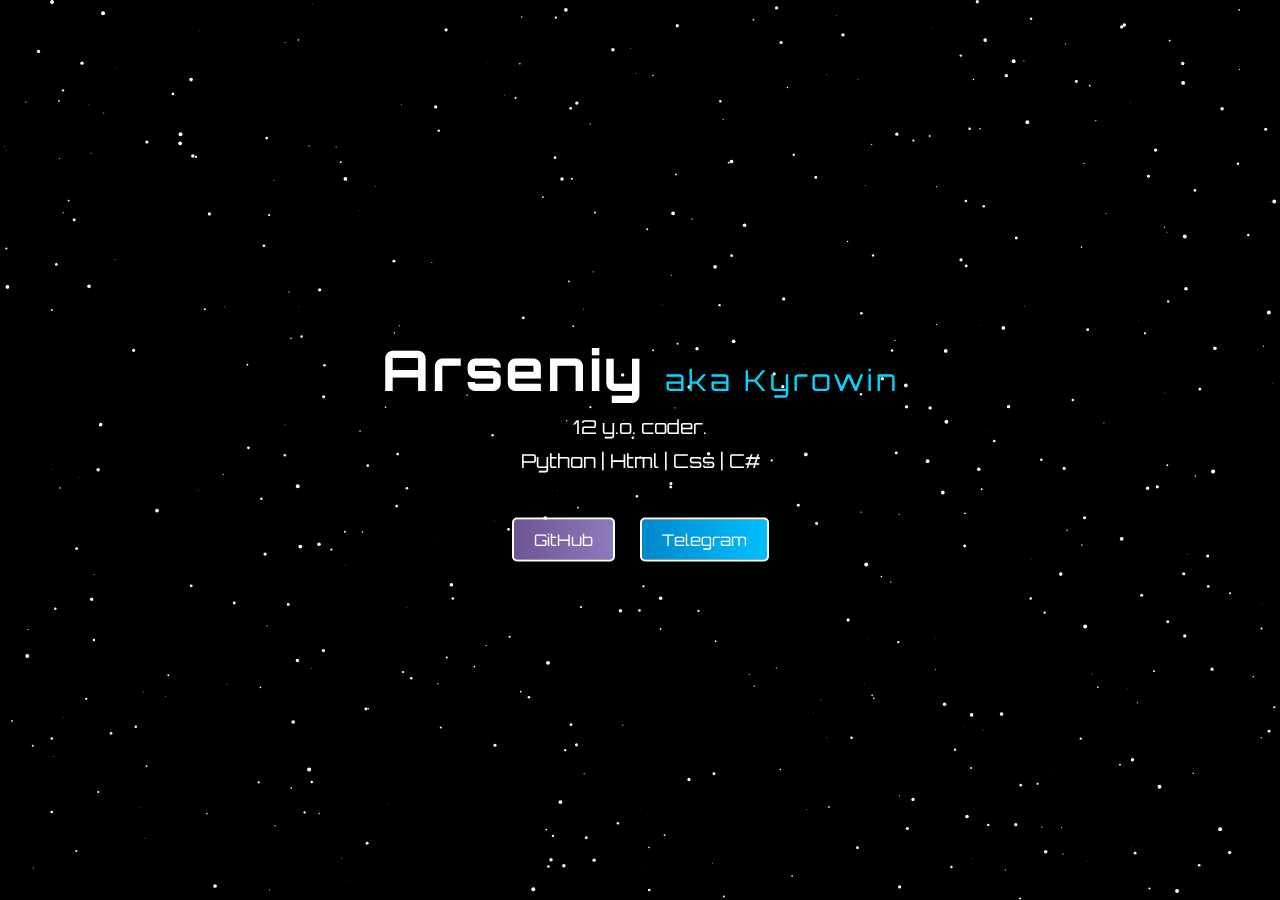
==== index.html @ 9e32da92 "Add files" ====
<!DOCTYPE html>
<html lang="en">
<head>
    <meta charset="UTF-8">
    <meta name="viewport" content="width=device-width, initial-scale=1.0">
    <title>Arseniy's Bio</title>
    <link href="https://fonts.googleapis.com/css2?family=Orbitron:wght@400;700&display=swap" rel="stylesheet">
    <link rel="stylesheet" href="style.css">
</head>
<body>
    <div class="container">
        <h1 class="name">Arseniy <span class="nickname">aka Kyrowin</span></h1>
        <p class="description">12 y.o. coder.</p>
	<p class="description">Python | Html | Css | C#</p>
	<p>&nbsp</p>
        <div class="buttons">
            <a href="https://github.com/kyrowin" target="_blank" class="button github">GitHub</a>
            <a href="https://t.me/Kyrowin" target="_blank" class="button telegram">Telegram</a>
        </div>
    </div>
    <canvas id="stars"></canvas>
    <script src="script.js"></script>
</body>
</html>
---- style.css ----
/* General Styles */
* {
    margin: 0;
    padding: 0;
    box-sizing: border-box;
}

body {
    font-family: 'Orbitron', sans-serif; /* Space-themed font */
    background: black;
    color: white;
    overflow: hidden;
}

.container {
    position: absolute;
    top: 50%;
    left: 50%;
    transform: translate(-50%, -50%);
    text-align: center;
    z-index: 1;
    width: 90%;
}

.name {
    font-size: 3.5rem;
    animation: fadeIn 2s ease-in-out;
    letter-spacing: 3px;
}

.nickname {
    color: #00d9ff;
    font-size: 1.8rem;
    font-weight: 400;
}

.description {
    font-size: 1.2rem;
    margin-top: 10px;
    animation: fadeIn 3s ease-in-out;
}

.buttons {
    margin-top: 20px;
    display: flex;
    justify-content: center;
    flex-wrap: wrap;
    gap: 15px;
}

.button {
    text-decoration: none;
    color: white;
    border: 2px solid white;
    padding: 10px 20px;
    margin: 5px;
    border-radius: 5px;
    transition: 0.3s;
    display: inline-block;
}

.button.github {
    background: linear-gradient(to right, #6e5494, #8c7bbc);
}

.button.telegram {
    background: linear-gradient(to right, #0088cc, #00bfff);
}

.button:hover {
    transform: scale(1.1);
    box-shadow: 0px 0px 20px 5px white;
}

@keyframes fadeIn {
    from {
        opacity: 0;
    }
    to {
        opacity: 1;
    }
}

canvas {
    position: absolute;
    top: 0;
    left: 0;
    width: 100%;
    height: 100%;
}

@media (max-width: 768px) {
    .name {
        font-size: 2.5rem;
    }

    .nickname {
        font-size: 1.5rem;
    }

    .description {
        font-size: 1rem;
    }

    .button {
        padding: 15px;
    }
}
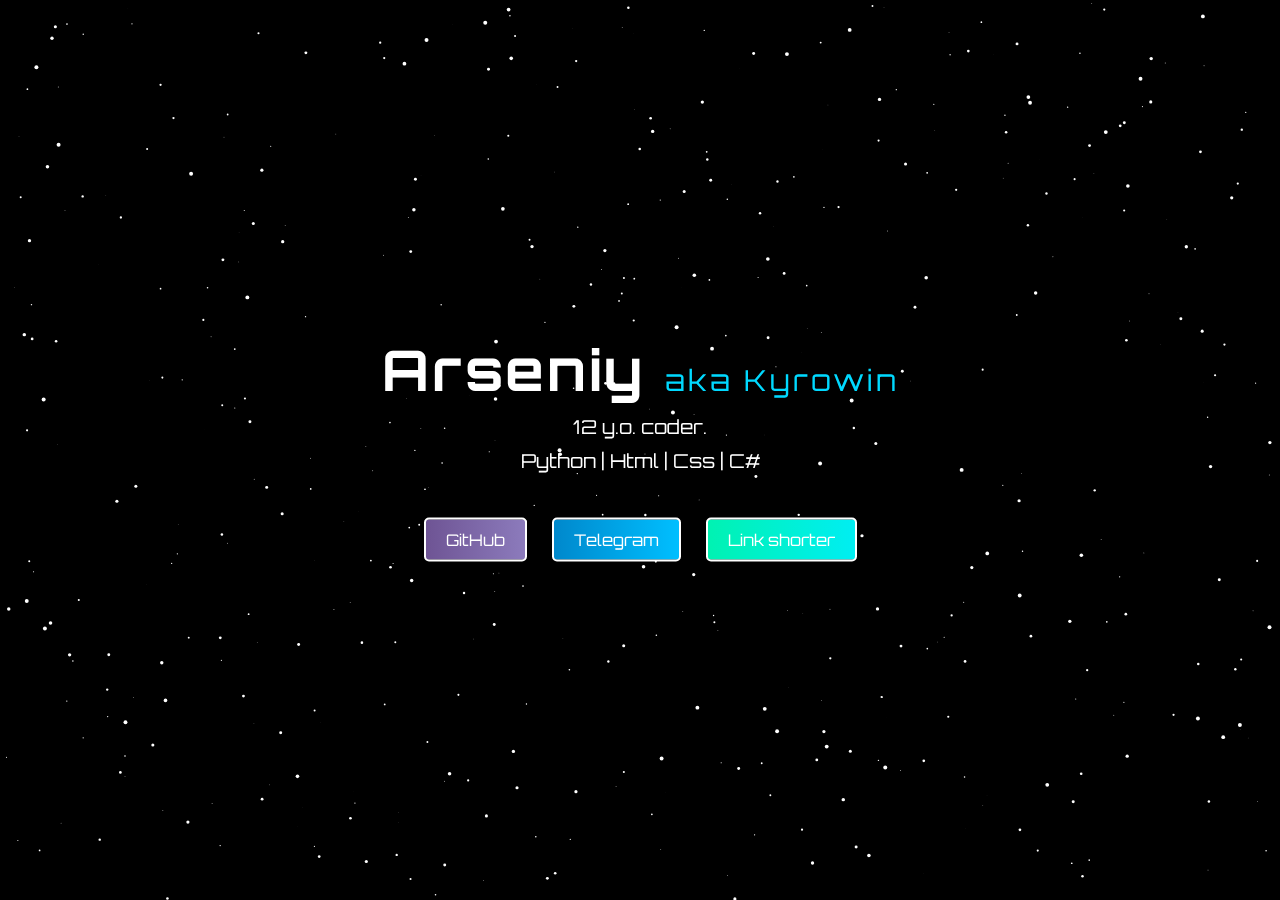
==== commit 51fdd889: "Add link shorter button and style" ====
--- a/index.html
+++ b/index.html
@@ -16,6 +16,7 @@
         <div class="buttons">
             <a href="https://github.com/kyrowin" target="_blank" class="button github">GitHub</a>
             <a href="https://t.me/Kyrowin" target="_blank" class="button telegram">Telegram</a>
+	    <a href="https://short.kyrowin.ru" target="_blank" class="button shorter">Link shorter</a>
         </div>
     </div>
     <canvas id="stars"></canvas>
--- a/style.css
+++ b/style.css
@@ -46,6 +46,7 @@
     justify-content: center;
     flex-wrap: wrap;
     gap: 15px;
+    animation: fadeIn 3s ease-in-out;
 }
 
 .button {
@@ -65,6 +66,10 @@
 
 .button.telegram {
     background: linear-gradient(to right, #0088cc, #00bfff);
+}
+
+.button.shorter {
+    background: linear-gradient(to right, #00f2b2, #00eef2);
 }
 
 .button:hover {
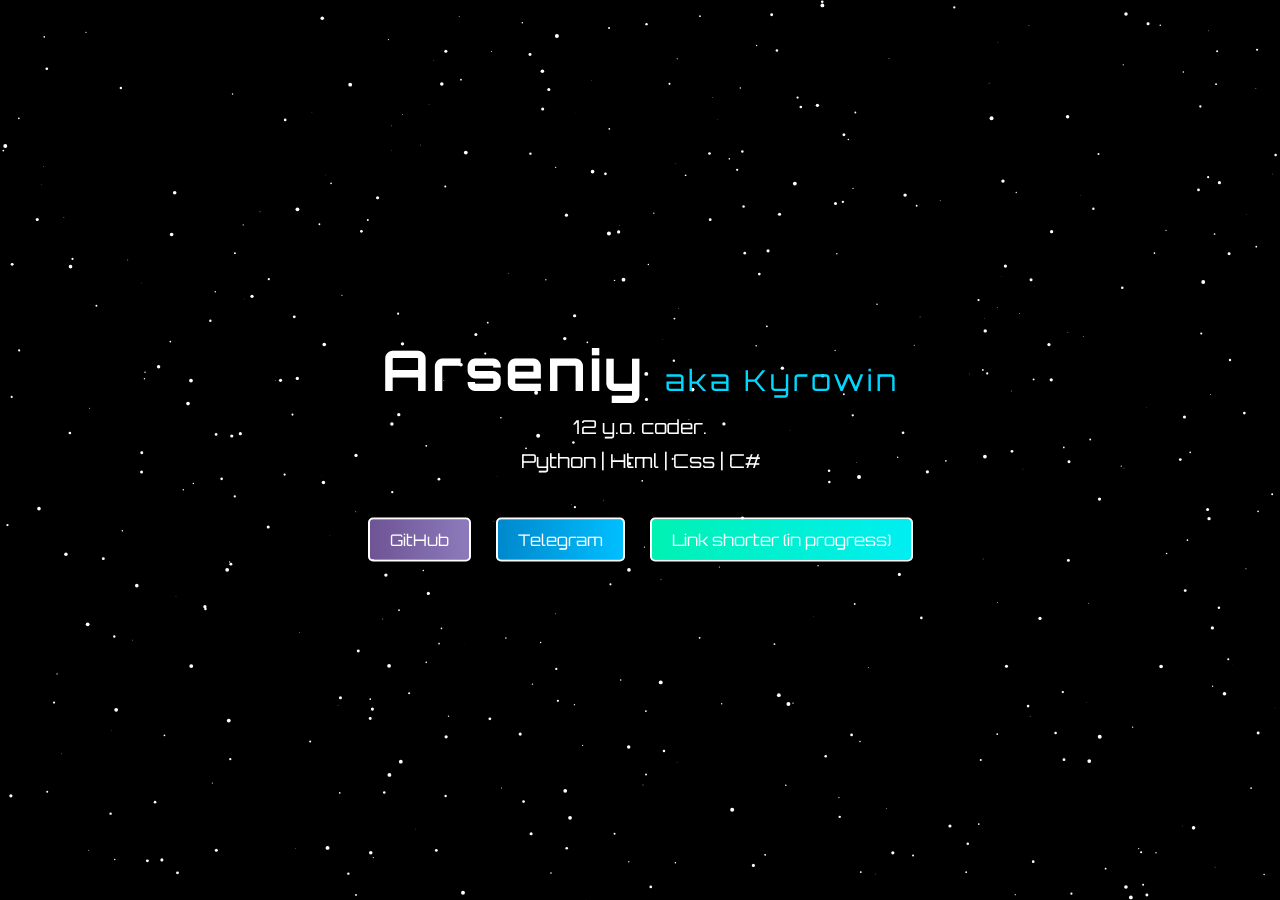
==== commit 53a0e4c9: "не помню что сделал но что то сделал" ====
--- a/index.html
+++ b/index.html
@@ -16,7 +16,7 @@
         <div class="buttons">
             <a href="https://github.com/kyrowin" target="_blank" class="button github">GitHub</a>
             <a href="https://t.me/Kyrowin" target="_blank" class="button telegram">Telegram</a>
-	    <a href="https://short.kyrowin.ru" target="_blank" class="button shorter">Link shorter</a>
+	        <a href="https://short.kyrowin.ru" target="_blank" class="button shorter">Link shorter (in progress)</a>
         </div>
     </div>
     <canvas id="stars"></canvas>
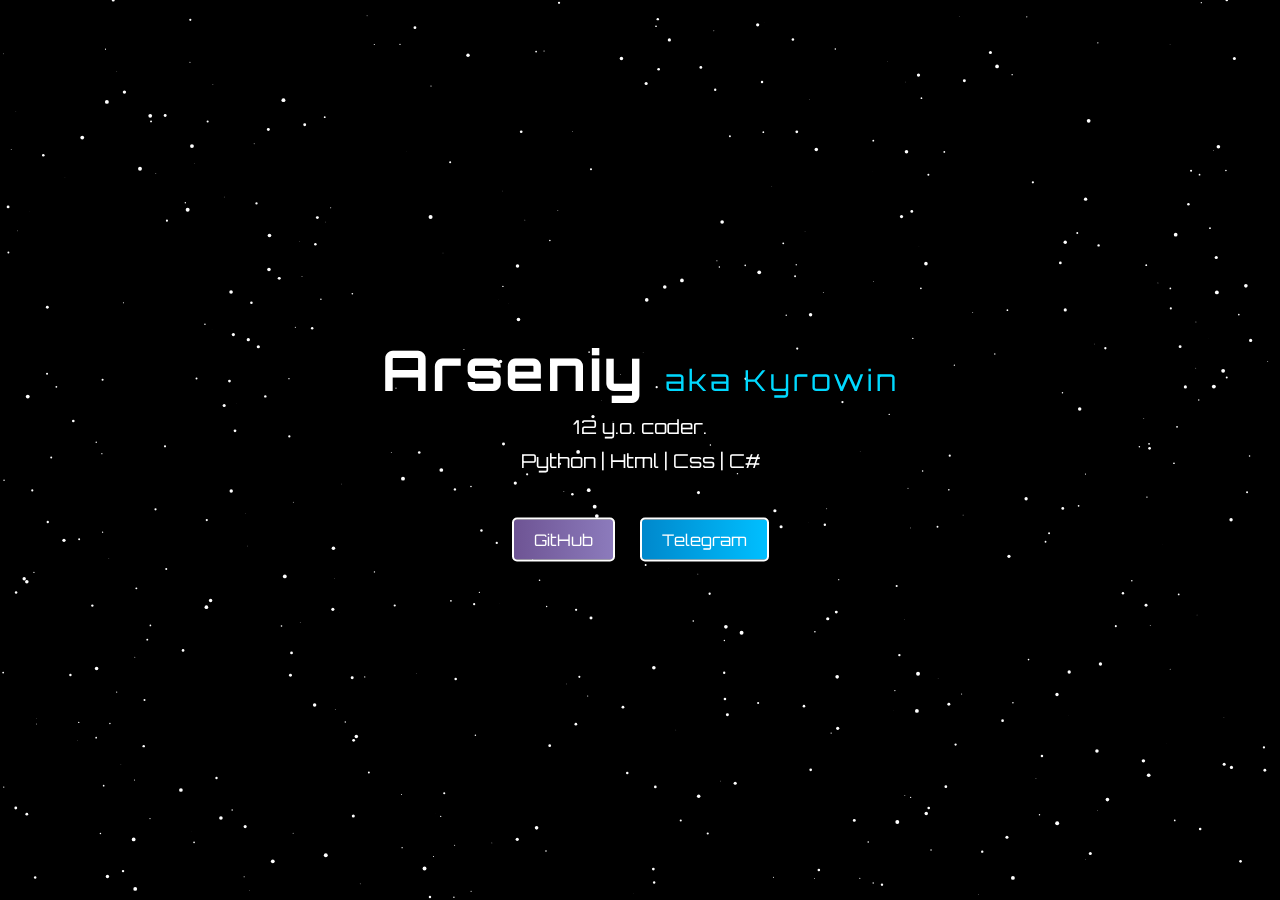
==== commit c7e5a0d9: "Update index.html" ====
--- a/index.html
+++ b/index.html
@@ -16,7 +16,6 @@
         <div class="buttons">
             <a href="https://github.com/kyrowin" target="_blank" class="button github">GitHub</a>
             <a href="https://t.me/Kyrowin" target="_blank" class="button telegram">Telegram</a>
-	        <a href="https://short.kyrowin.ru" target="_blank" class="button shorter">Link shorter (in progress)</a>
         </div>
     </div>
     <canvas id="stars"></canvas>
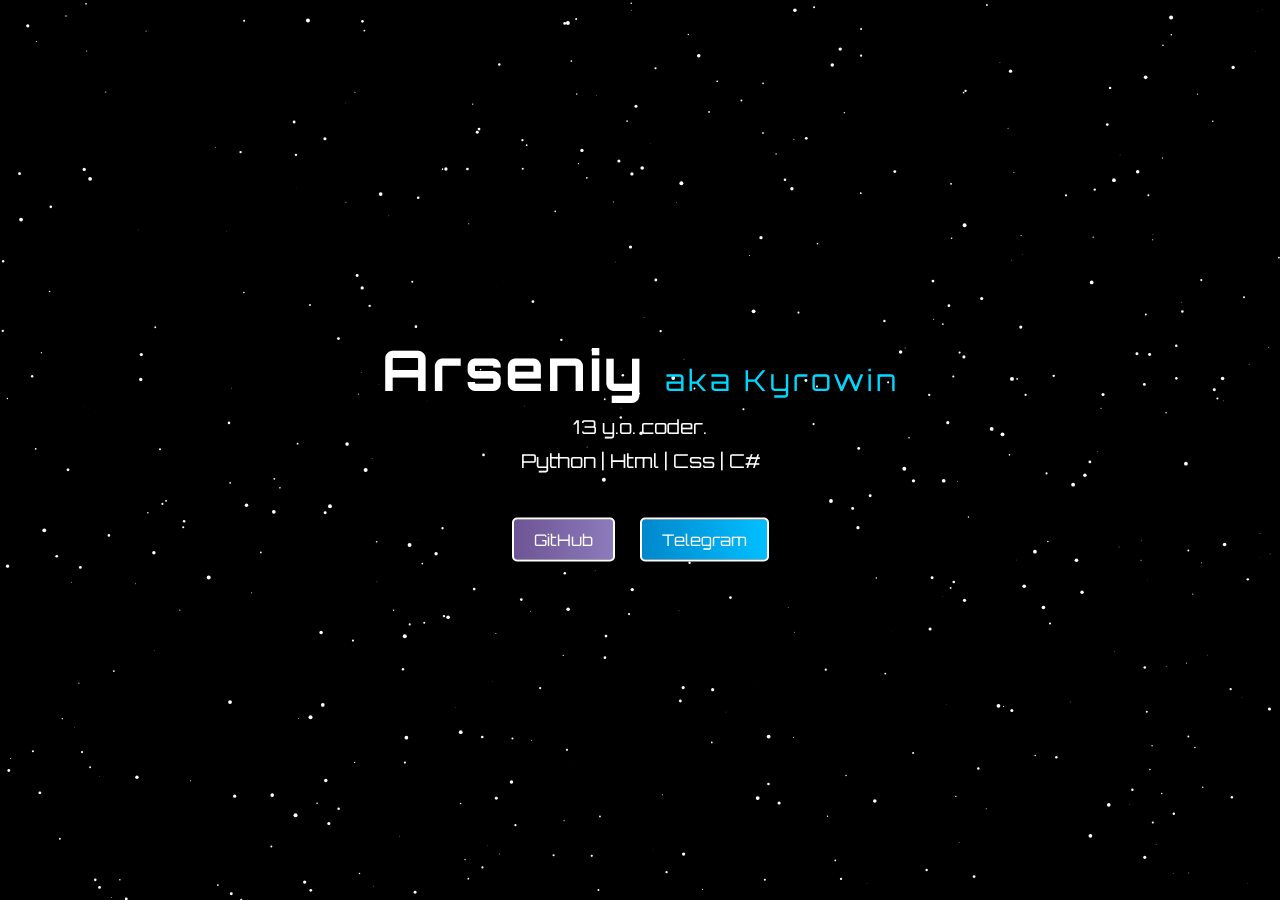
==== commit fede5dd1: "12 y.o. ->> 13 y.o." ====
--- a/index.html
+++ b/index.html
@@ -10,7 +10,7 @@
 <body>
     <div class="container">
         <h1 class="name">Arseniy <span class="nickname">aka Kyrowin</span></h1>
-        <p class="description">12 y.o. coder.</p>
+        <p class="description">13 y.o. coder.</p>
 	<p class="description">Python | Html | Css | C#</p>
 	<p>&nbsp</p>
         <div class="buttons">
